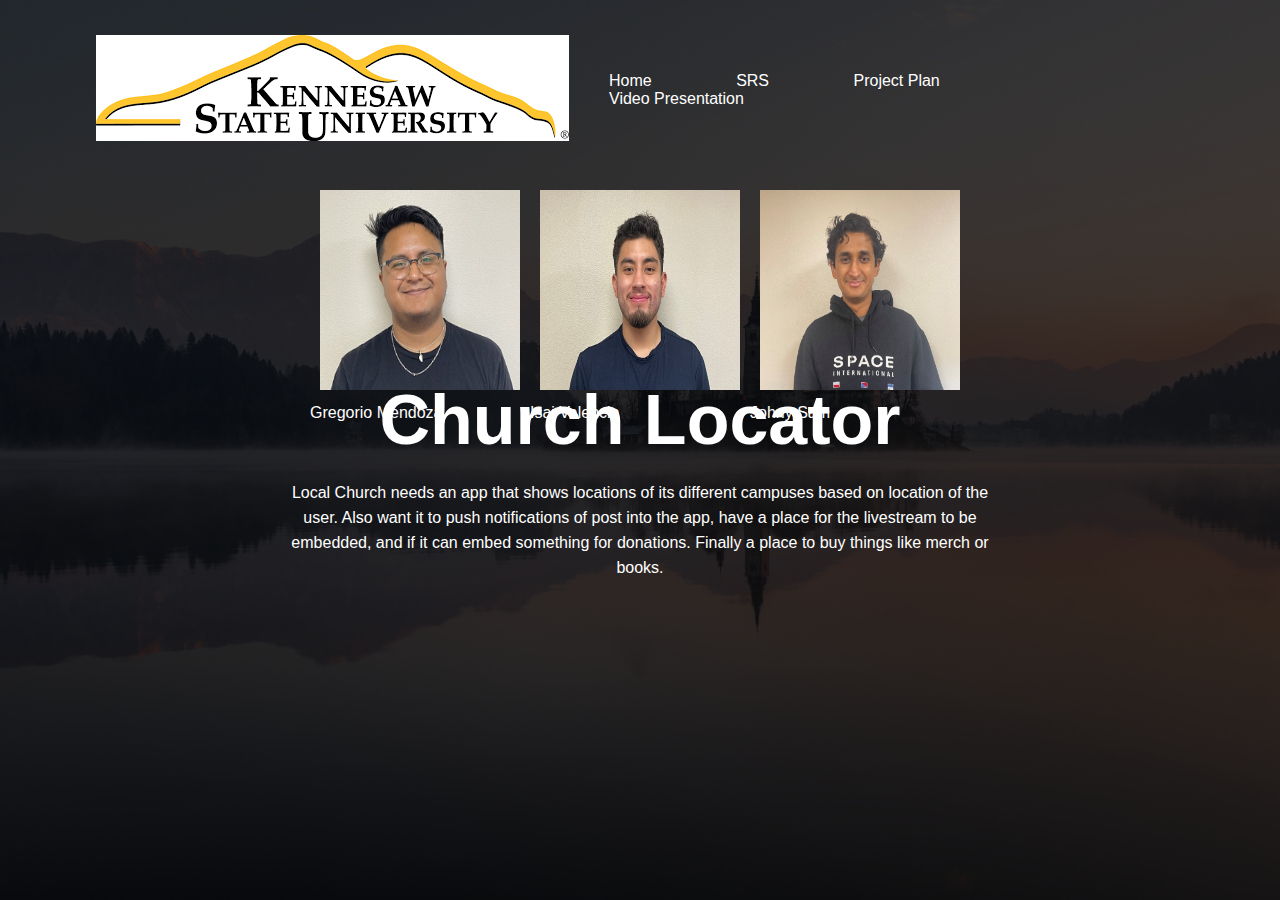
==== index.html @ 744b3f66 "Update index.html" ====
<!DOCTYPE html>
<html lang="en">
<head>
    <meta charset="UTF-8">
    <title>Church Finder</title>
    <link rel=" stylesheet" href="style.css">
</head>
<body>
    <div class="banner">
        <div class="navbar">
            <a href = "https://www.kennesaw.edu/"> <img src="ksu-logo2.png" class="logo"> </a>
            <ul>
                <li><a href="index.html">Home</a></li>
                <li><a href="SRS.html">SRS</a></li>
                <li><a href="Projectplan.html">Project Plan</a></li>
                <li><a href="DemoVideo.html">Video Presentation</a></li>
            </ul>
        </div>
        <div class="images">
            <div>
                <img src="images/Gregorio.jpg" width="200" height="200">
                <p>Gregorio Mendoza</p>
            </div>
            <div>
                <img src="images/Isai.jpg" width="200" height="200">
                <p>Isai Valencia</p>
            </div>
            <div>
                <img src="images/Johny.jpg" width="200" height="200">
                <p>Johny Sam</p>
            </div>
        </div>
        <div class="description">
            <h1> Church Locator</h1>
            <p> Local Church needs an app that shows locations of its different campuses based on location of the user.
                Also want it to push notifications of post into the app, have a place for the livestream to be embedded, and if it can embed something for donations.
                Finally a place to buy things like merch or books. </p>
        </div>
    </div>
</body>
</html>
---- style.css ----
*{
    margin: 0;
    padding: 0;
    font-family: sans-serif;
}

.banner{    width:100%;
            height: 100vh;
            background-image: linear-gradient(rgba(0,0,0,0.75), rgba(0,0,0,0.75)), url(background.jpg);
            background-size: cover;
            background-position: center;
}
.navbar{    width: 85%;
            margin: auto;
            padding: 35px 0;
            display: flex;
            align-items: center;
            justify-center: space-between;
}
.logo{  width: 130px 50px;
        cursor: pointer;
}
.images{ color: #fff;
         display: flex;
         justify-content: center;
         align-items: flex-end;
         flex-wrap: wrap;
}

.images img {
    margin: 10px;
}
.nowrap {
    white-space: nowrap ;
}
.navbar ul li{  list-style: none;
                display: inline-block;
                margin: 0 40px;
}
.navbar ul li a{    text-decoration: none;
                    color: #fff;
                    text-transform: upercase;
}
.description{   width: 100%;
                position: absolute;
                top: 50%;
                transform: translateY(-50%);
                text-align: center;
                color: #fff;
}
.description h1{    font-size: 70px;
                    margin-top: 80px;
}
.description p{     width: 700px;
                    height: 100px;
                    margin: 20px auto;
                    font-weight: 100;
                    line-height: 25px;
                    overflow-wrap: break-word;
}
.container{     padding: 30px;
}
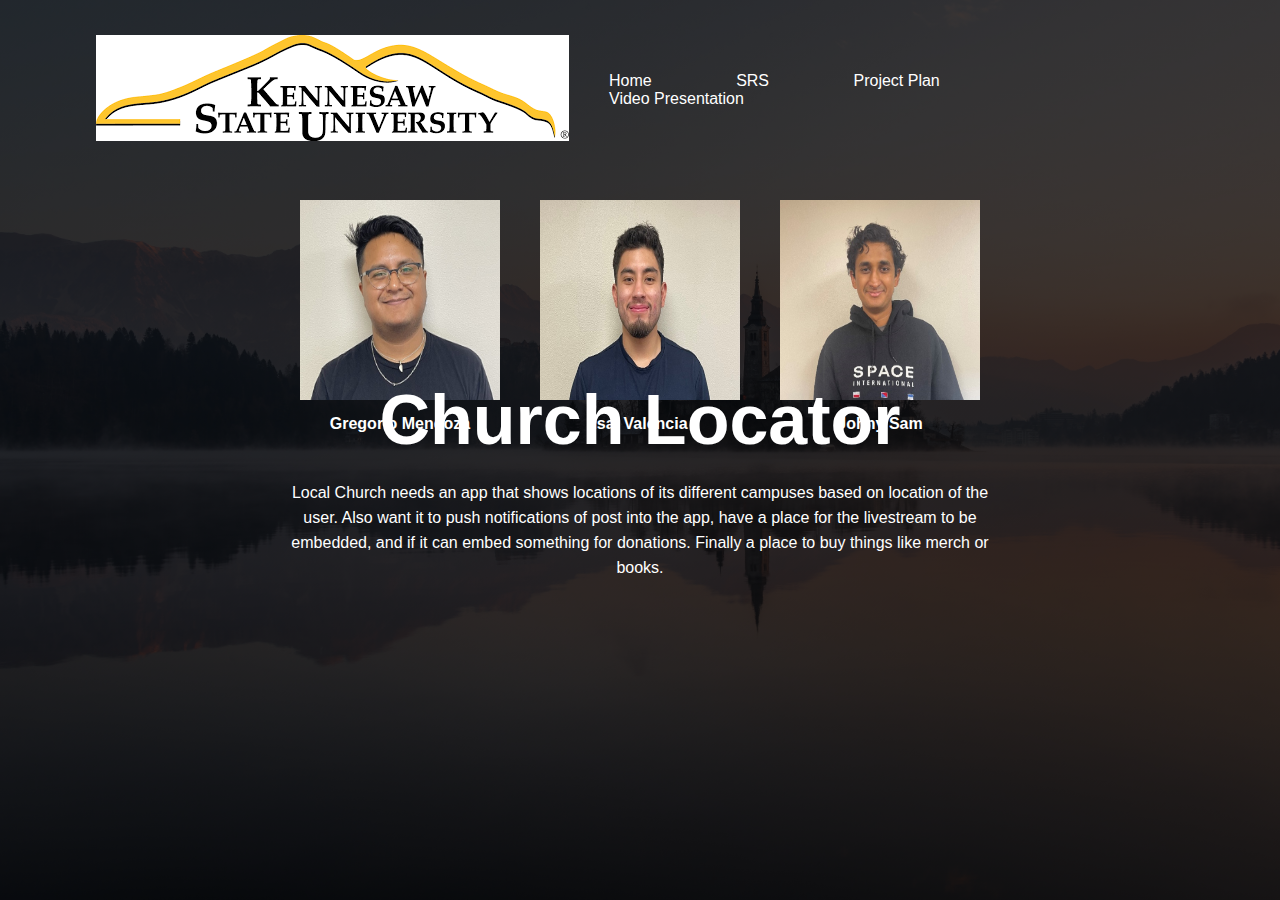
==== commit be04cbbb: "Update index.html" ====
--- a/index.html
+++ b/index.html
@@ -30,6 +30,9 @@
                 <p>Johny Sam</p>
             </div>
         </div>
+        <p> </p>
+        <p> </p>
+        <p> </p>
         <div class="description">
             <h1> Church Locator</h1>
             <p> Local Church needs an app that shows locations of its different campuses based on location of the user.
--- a/style.css
+++ b/style.css
@@ -25,10 +25,27 @@
          justify-content: center;
          align-items: flex-end;
          flex-wrap: wrap;
+
+         display: flex;
+         justify-content: center;
+         align-items: center;
+         flex-wrap: wrap;
 }
 
 .images img {
     margin: 10px;
+}
+
+.images div {
+    display: flex;
+    flex-direction: column;
+    align-items: center;
+    margin: 10px;
+}
+
+.images div p {
+    margin: 5px 0 0 0;
+    font-weight: bold;
 }
 .nowrap {
     white-space: nowrap ;
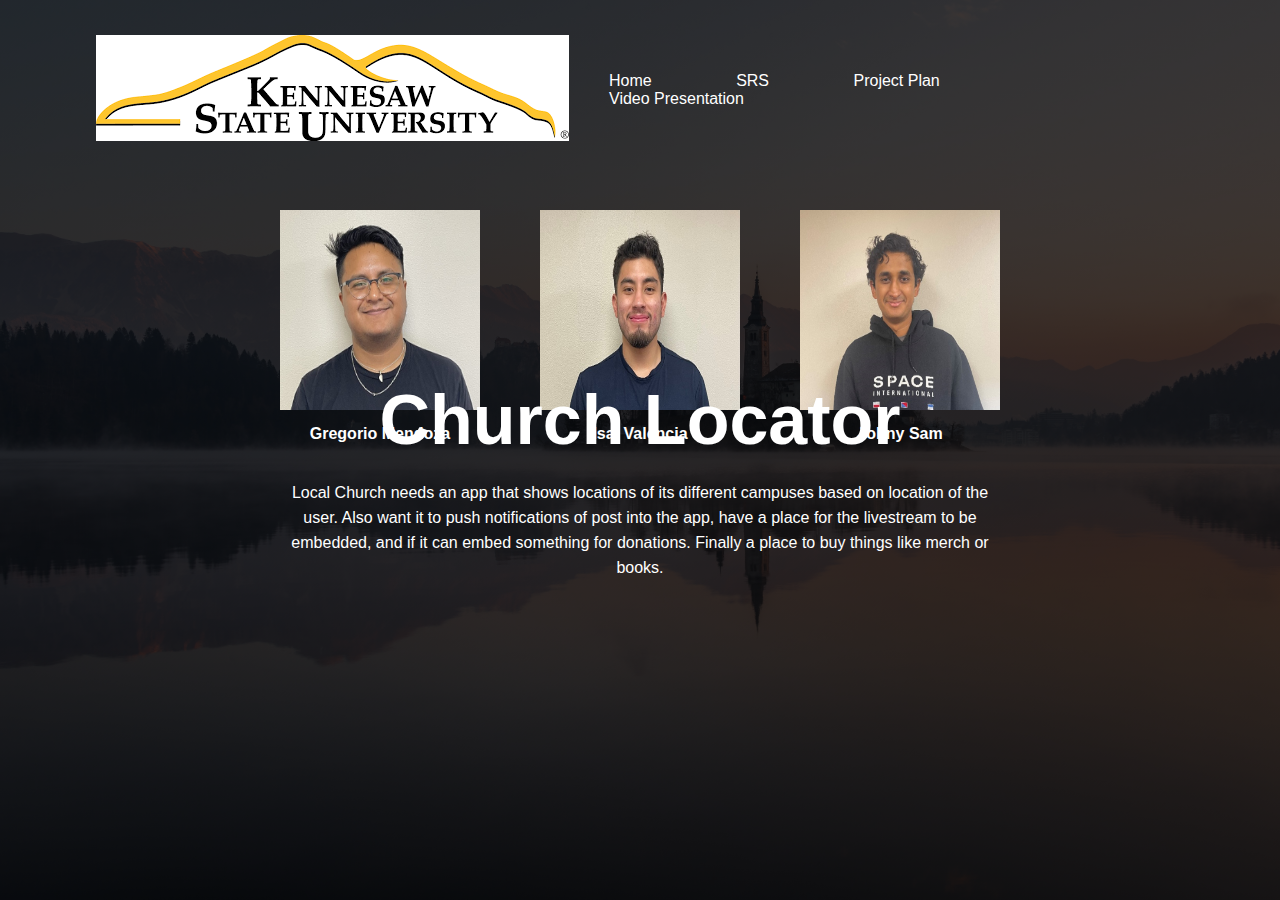
==== commit 62b76d70: "Update index.html" ====
--- a/index.html
+++ b/index.html
@@ -3,12 +3,23 @@
 <head>
     <meta charset="UTF-8">
     <title>Church Finder</title>
-    <link rel=" stylesheet" href="style.css">
+    <link rel="stylesheet" href="style.css">
+    <style>
+        .images {
+            display: flex;
+            justify-content: center;
+        }
+        .images div {
+            text-align: center;
+            margin: 20px;
+            padding-bottom: 20px;
+        }
+    </style>
 </head>
 <body>
     <div class="banner">
         <div class="navbar">
-            <a href = "https://www.kennesaw.edu/"> <img src="ksu-logo2.png" class="logo"> </a>
+            <a href="https://www.kennesaw.edu/"><img src="ksu-logo2.png" class="logo"></a>
             <ul>
                 <li><a href="index.html">Home</a></li>
                 <li><a href="SRS.html">SRS</a></li>
@@ -30,14 +41,9 @@
                 <p>Johny Sam</p>
             </div>
         </div>
-        <p> </p>
-        <p> </p>
-        <p> </p>
         <div class="description">
             <h1> Church Locator</h1>
-            <p> Local Church needs an app that shows locations of its different campuses based on location of the user.
-                Also want it to push notifications of post into the app, have a place for the livestream to be embedded, and if it can embed something for donations.
-                Finally a place to buy things like merch or books. </p>
+            <p>Local Church needs an app that shows locations of its different campuses based on location of the user. Also want it to push notifications of post into the app, have a place for the livestream to be embedded, and if it can embed something for donations. Finally a place to buy things like merch or books.</p>
         </div>
     </div>
 </body>
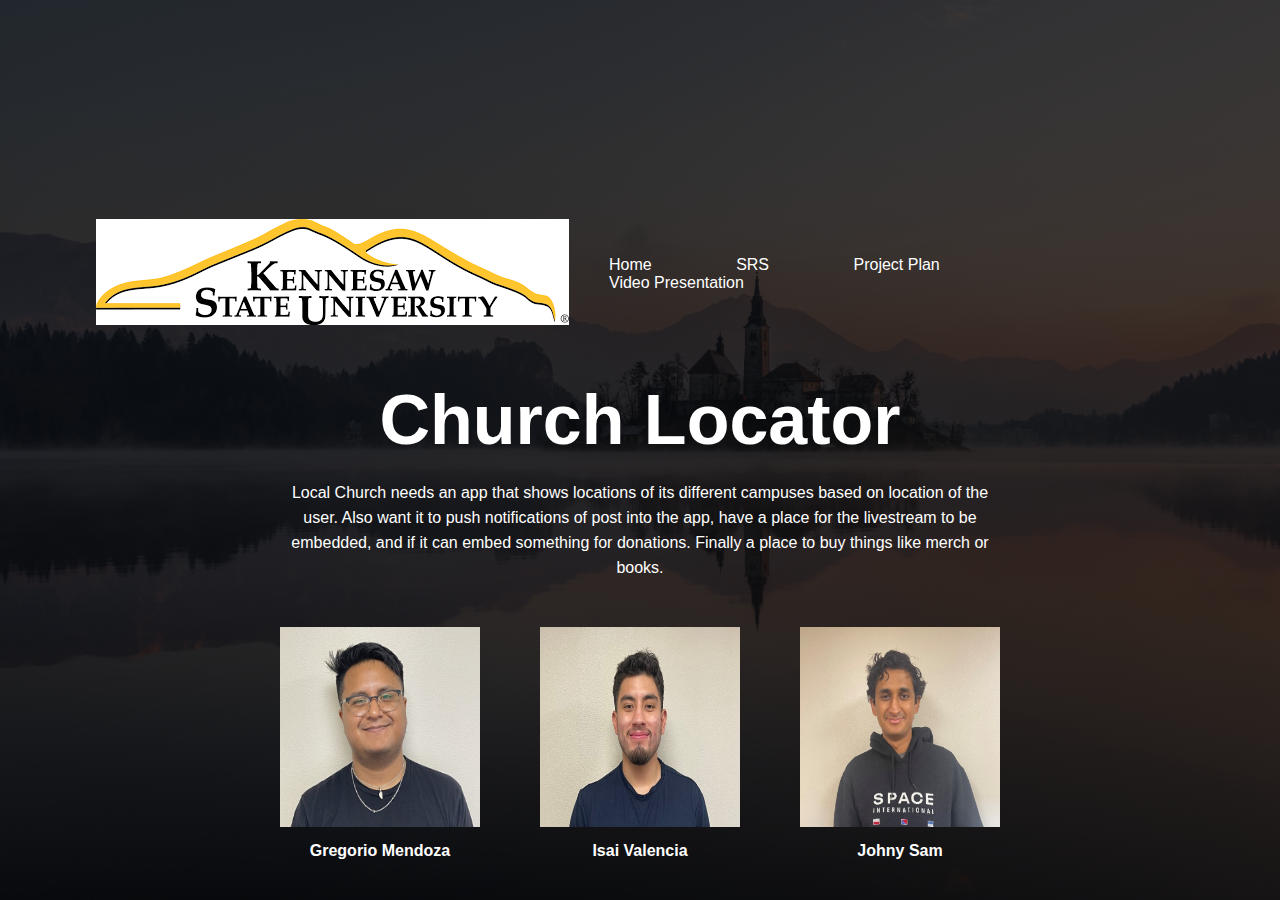
==== commit 3fe9a089: "Update index.html" ====
--- a/index.html
+++ b/index.html
@@ -1,50 +1,65 @@
 <!DOCTYPE html>
 <html lang="en">
-<head>
-    <meta charset="UTF-8">
+  <head>
+    <meta charset="UTF-8" />
     <title>Church Finder</title>
-    <link rel="stylesheet" href="style.css">
+    <link rel="stylesheet" href="style.css" />
     <style>
-        .images {
-            display: flex;
-            justify-content: center;
-        }
-        .images div {
-            text-align: center;
-            margin: 20px;
-            padding-bottom: 20px;
-        }
+      .images {
+        display: flex;
+        justify-content: center;
+      }
+      .images div {
+        text-align: center;
+        margin: 20px;
+        padding-bottom: 20px;
+      }
+      /* New styles */
+      .banner {
+        display: flex;
+        flex-direction: column;
+        align-items: center;
+      }
+      .images {
+        margin-top: 50px;
+      }
     </style>
-</head>
-<body>
+  </head>
+  <body>
     <div class="banner">
-        <div class="navbar">
-            <a href="https://www.kennesaw.edu/"><img src="ksu-logo2.png" class="logo"></a>
-            <ul>
-                <li><a href="index.html">Home</a></li>
-                <li><a href="SRS.html">SRS</a></li>
-                <li><a href="Projectplan.html">Project Plan</a></li>
-                <li><a href="DemoVideo.html">Video Presentation</a></li>
-            </ul>
+      <div class="navbar">
+        <a href="https://www.kennesaw.edu/"><img src="ksu-logo2.png" class="logo"></a>
+        <ul>
+          <li><a href="index.html">Home</a></li>
+          <li><a href="SRS.html">SRS</a></li>
+          <li><a href="Projectplan.html">Project Plan</a></li>
+          <li><a href="DemoVideo.html">Video Presentation</a></li>
+        </ul>
+      </div>
+      <div class="description">
+        <h1> Church Locator</h1>
+        <p>
+          Local Church needs an app that shows locations of its different campuses
+          based on location of the user. Also want it to push notifications of post
+          into the app, have a place for the livestream to be embedded, and if it can
+          embed something for donations. Finally a place to buy things like merch or
+          books.
+        </p>
+      </div>
+      <div class="images">
+        <div>
+          <img src="images/Gregorio.jpg" width="200" height="200" />
+          <p>Gregorio Mendoza</p>
         </div>
-        <div class="images">
-            <div>
-                <img src="images/Gregorio.jpg" width="200" height="200">
-                <p>Gregorio Mendoza</p>
-            </div>
-            <div>
-                <img src="images/Isai.jpg" width="200" height="200">
-                <p>Isai Valencia</p>
-            </div>
-            <div>
-                <img src="images/Johny.jpg" width="200" height="200">
-                <p>Johny Sam</p>
-            </div>
+        <div>
+          <img src="images/Isai.jpg" width="200" height="200" />
+          <p>Isai Valencia</p>
         </div>
-        <div class="description">
-            <h1> Church Locator</h1>
-            <p>Local Church needs an app that shows locations of its different campuses based on location of the user. Also want it to push notifications of post into the app, have a place for the livestream to be embedded, and if it can embed something for donations. Finally a place to buy things like merch or books.</p>
+        <div>
+          <img src="images/Johny.jpg" width="200" height="200" />
+          <p>Johny Sam</p>
         </div>
+      </div>
     </div>
-</body>
+  </body>
 </html>
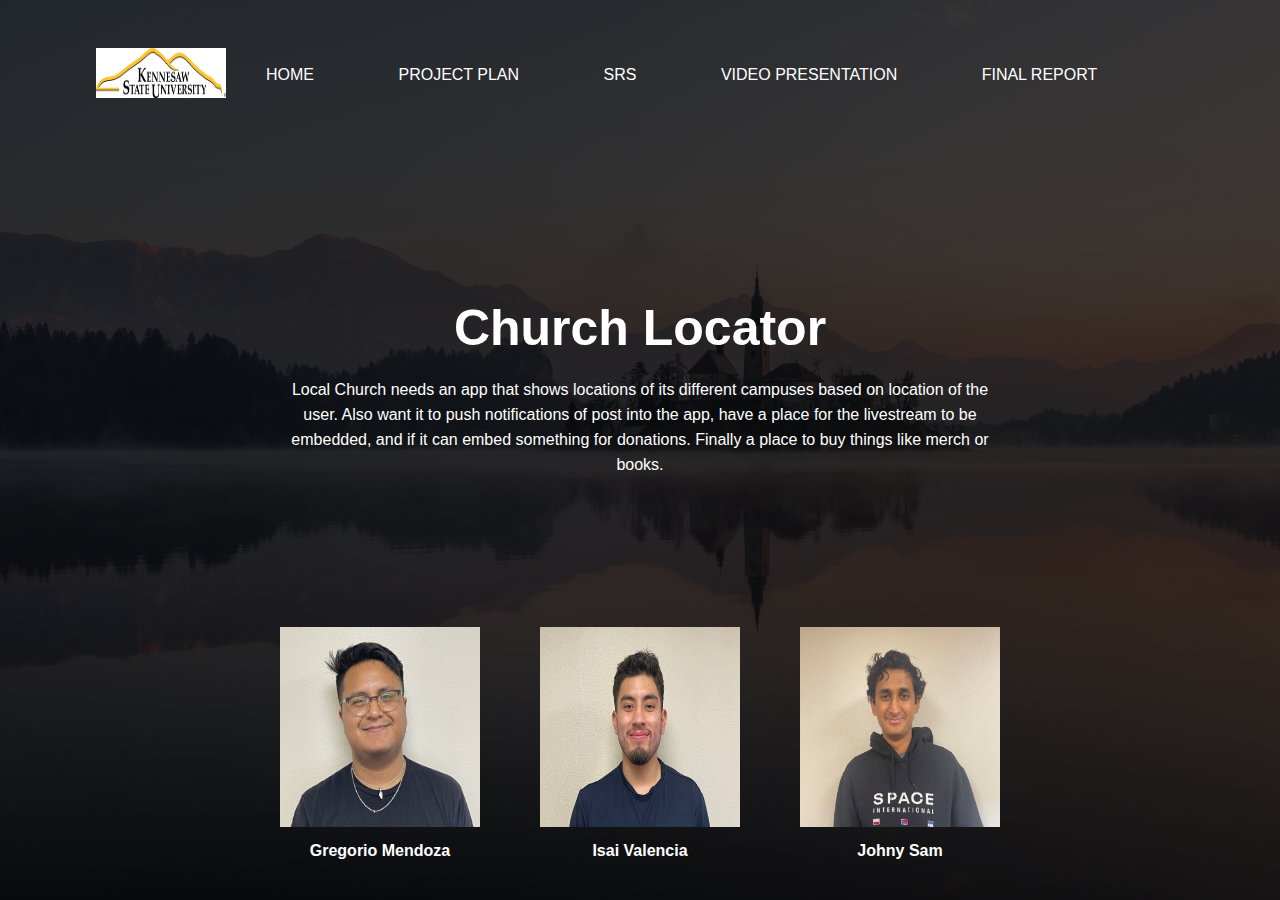
==== commit 77104e0b: "Add files via upload" ====
--- a/index.html
+++ b/index.html
@@ -31,9 +31,10 @@
         <a href="https://www.kennesaw.edu/"><img src="ksu-logo2.png" class="logo"></a>
         <ul>
           <li><a href="index.html">Home</a></li>
+          <li><a href="Projectplan.html">Project Plan</a></li>
           <li><a href="SRS.html">SRS</a></li>
-          <li><a href="Projectplan.html">Project Plan</a></li>
           <li><a href="DemoVideo.html">Video Presentation</a></li>
+          <li><a href="FinalReport.html">Final Report</a></li>
         </ul>
       </div>
       <div class="description">
@@ -62,4 +63,4 @@
       </div>
     </div>
   </body>
-</html>
+</html>--- a/style.css
+++ b/style.css
@@ -1,79 +1,106 @@
-*{
+* {
     margin: 0;
     padding: 0;
     font-family: sans-serif;
-}
-
-.banner{    width:100%;
-            height: 100vh;
-            background-image: linear-gradient(rgba(0,0,0,0.75), rgba(0,0,0,0.75)), url(background.jpg);
-            background-size: cover;
-            background-position: center;
-}
-.navbar{    width: 85%;
-            margin: auto;
-            padding: 35px 0;
-            display: flex;
-            align-items: center;
-            justify-center: space-between;
-}
-.logo{  width: 130px 50px;
-        cursor: pointer;
-}
-.images{ color: #fff;
-         display: flex;
-         justify-content: center;
-         align-items: flex-end;
-         flex-wrap: wrap;
-
-         display: flex;
-         justify-content: center;
-         align-items: center;
-         flex-wrap: wrap;
-}
-
-.images img {
+  }
+  
+  .banner {
+    width: 100%;
+    height: 100vh;
+    background-image: linear-gradient(rgba(0, 0, 0, 0.75), rgba(0, 0, 0, 0.75)),
+      url(background.jpg);
+    background-size: cover;
+    background-position: center;
+  
+    display: flex;
+    flex-direction: column;
+    align-items: center;
+  }
+  
+  .navbar {
+    width: 85%;
+    margin: auto;
+    padding: 35px 0;
+    display: flex;
+    align-items: center;
+    justify-center: space-between;
+  }
+  
+  .logo {
+    width: 130px;
+    height: 50px;
+    cursor: pointer;
+  }
+  
+  .images {
+    color: #fff;
+    display: flex;
+    justify-content: center;
+    align-items: center;
+    flex-wrap: wrap;
+    margin-top: 50px;
+  }
+  
+  .images img {
     margin: 10px;
-}
-
-.images div {
+  }
+  
+  .images div {
     display: flex;
     flex-direction: column;
     align-items: center;
     margin: 10px;
-}
-
-.images div p {
+  }
+  
+  .images div p {
     margin: 5px 0 0 0;
     font-weight: bold;
-}
-.nowrap {
-    white-space: nowrap ;
-}
-.navbar ul li{  list-style: none;
-                display: inline-block;
-                margin: 0 40px;
-}
-.navbar ul li a{    text-decoration: none;
-                    color: #fff;
-                    text-transform: upercase;
-}
-.description{   width: 100%;
-                position: absolute;
-                top: 50%;
-                transform: translateY(-50%);
-                text-align: center;
-                color: #fff;
-}
-.description h1{    font-size: 70px;
-                    margin-top: 80px;
-}
-.description p{     width: 700px;
-                    height: 100px;
-                    margin: 20px auto;
-                    font-weight: 100;
-                    line-height: 25px;
-                    overflow-wrap: break-word;
-}
-.container{     padding: 30px;
-}
+  }
+  
+  .nowrap {
+    white-space: nowrap;
+  }
+  
+  .navbar ul li {
+    list-style: none;
+    display: inline-block;
+    margin: 0 40px;
+  }
+  
+  .navbar ul li a {
+    text-decoration: none;
+    color: #fff;
+    text-transform: uppercase;
+  }
+  
+  .description {
+    width: 100%;
+    text-align: center;
+    color: #fff;
+    margin-bottom: 50px;
+  }
+  
+  .description h1 {
+    font-size: 50px;
+    margin-top: 150px;
+  }
+  
+  .description p {
+    width: 700px;
+    height: 100px;
+    margin: 20px auto;
+    font-weight: 100;
+    line-height: 25px;
+    overflow-wrap: break-word;
+  }
+  
+  /* New styles */
+  .banner {
+    display: flex;
+    flex-direction: column;
+    align-items: center;
+  }
+  
+  .images {
+    margin-top: 50px;
+  }
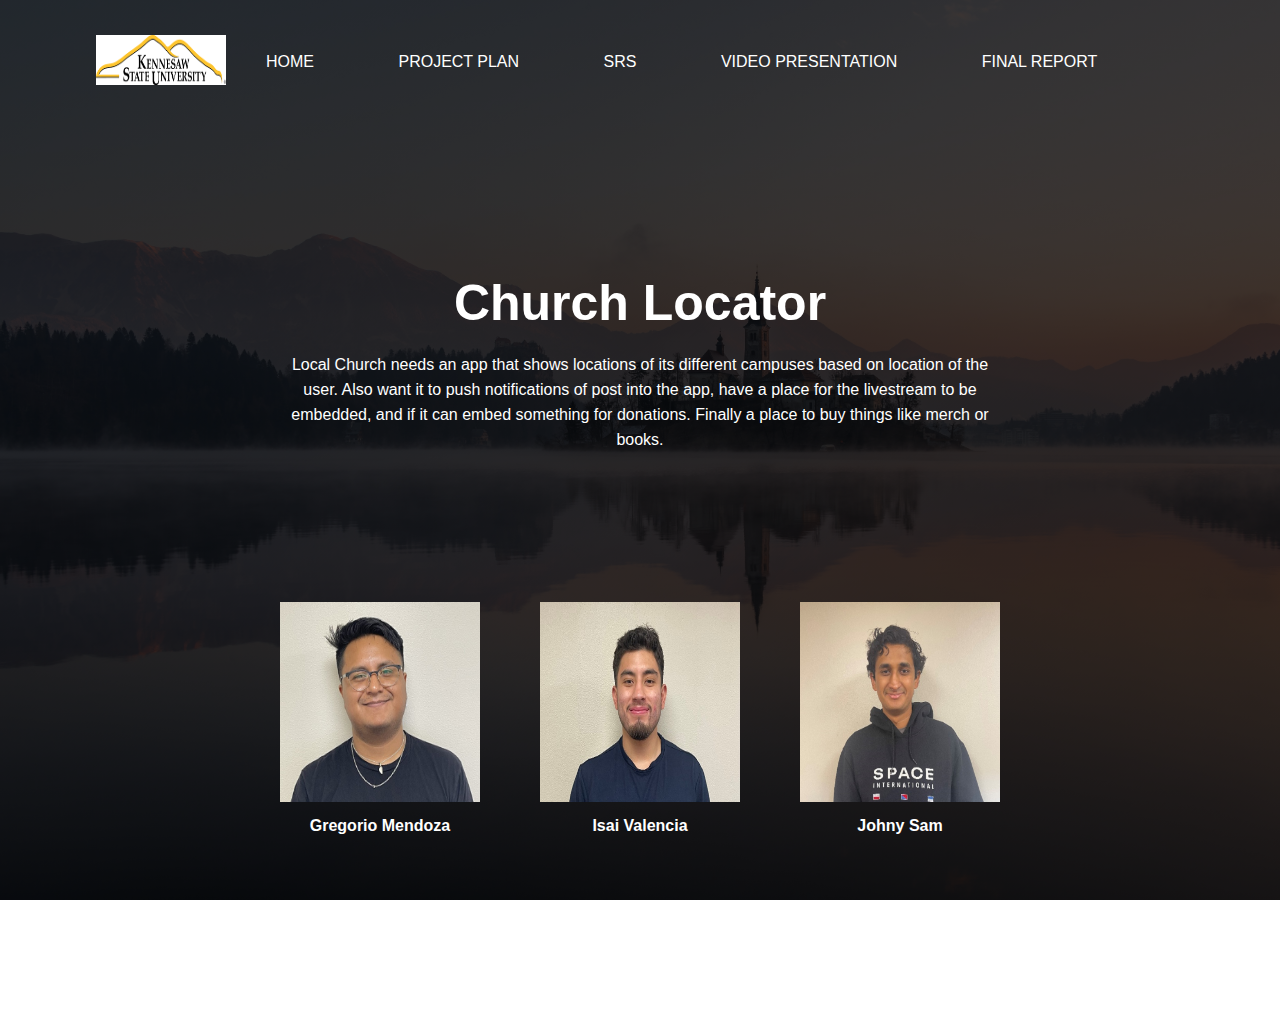
==== commit 07367bc9: "Update index.html" ====
--- a/index.html
+++ b/index.html
@@ -12,7 +12,7 @@
       .images div {
         text-align: center;
         margin: 20px;
-        padding-bottom: 20px;
+        padding-bottom: 176px;
       }
       /* New styles */
       .banner {
@@ -63,4 +63,4 @@
       </div>
     </div>
   </body>
-</html>+</html>
